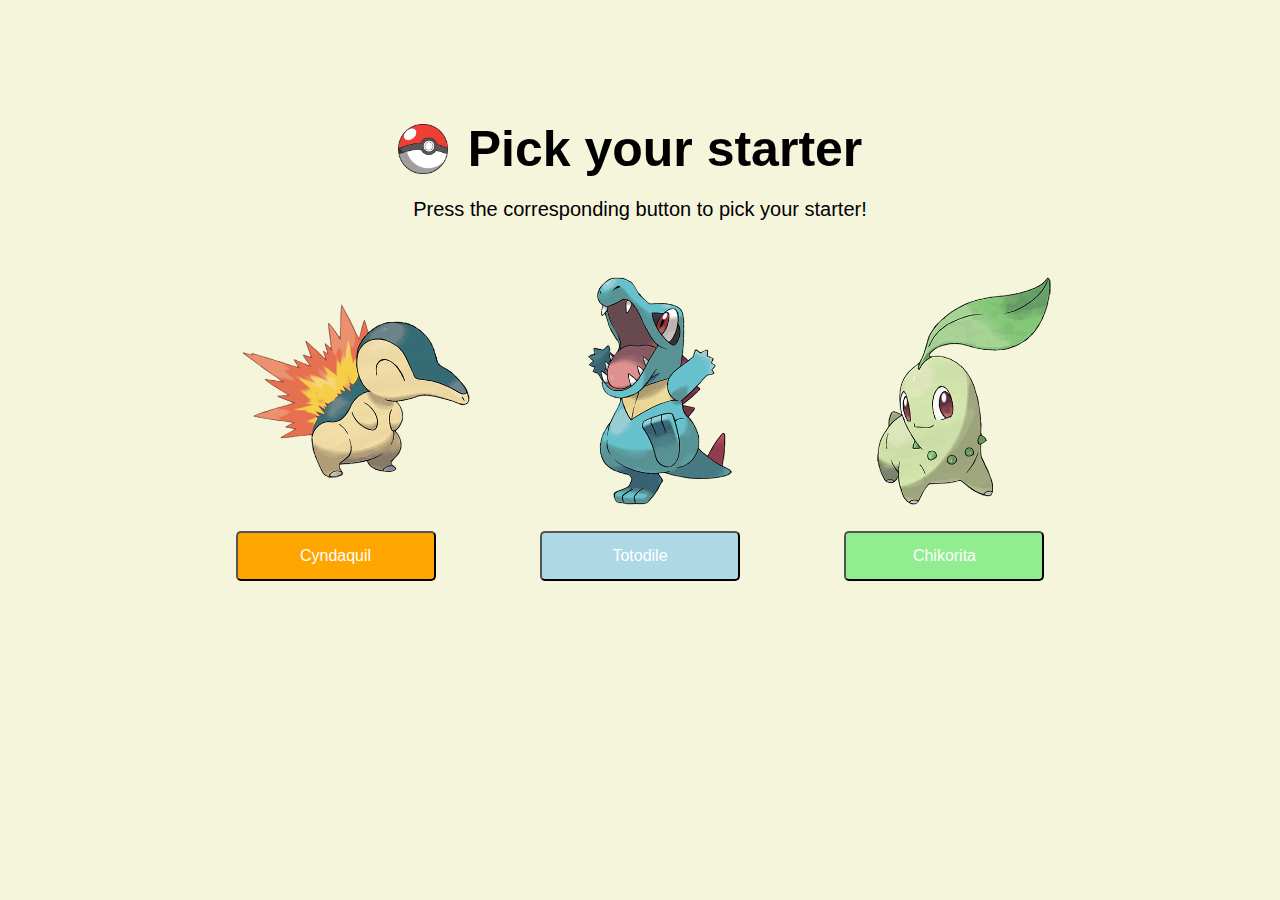
==== index.html @ fa5f5b9a "continued development" ====
<!DOCTYPE html>
<html lang="en">
  <head>
    <meta charset="utf-8">
    <link rel="stylesheet" type="text/css" href="app.css">
    <title>Pick your starter</title>
  </head>

  <body>  
    <div id="title">
      <div class="image-text-container">
        <img class="pokeball" src="pokeball.png">
        <h1>Pick your starter</h1>
      </div>
      <p>Press the corresponding button to pick your starter!</p>
    </div>


    <div class="container">
        <div id="cyndaquil" class="pokemon">
           <div class="box"><img id="cyndaimg" class="pkmnimg" src="cyndaquil.png"></div>
            <button id="elementButton" class="fireButton" type="button">Cyndaquil</button>
            <div class="cyndaDesc">It flares flames from its back to protect itself.</div>
        </div>

        <div id="totodile" class="pokemon">
            <div class="box"><img id="totoimg" class="pkmnimg" src="totodile.png"></div>
            <button id="elementButton" class="waterButton" type="button">Totodile</button>
        </div>

        <div id="chikorita" class="pokemon">
            <div class="box"><img id="chikoimg" class="pkmnimg" src="chikorita.png"></div>
            <button id="elementButton" class="grassButton" type="button"><text>Chikorita</text></button>
        </div>
     
    </div>

    <script src="appindex.js" ></script>

  </body>
</html>
---- app.css ----
body {
    background-color: beige;
    font-family: Arial, Helvetica, sans-serif;
    overflow: scroll;
    align-items: center;
    text-align: center;
}

h1 {
    color: black;
    text-align: center;
    font-size: 50px;
    margin: 20px;
}

p {
    color: black;
    text-align: center;
    font-size: 20px;
    margin: auto;
}

.image-text-container {
    display: flex;
    justify-content: center;
    align-items: center;
    text-align: center;
    margin: auto;
    margin-top: 100px;
    padding: auto;
}

.container {
    display: inline-block;
    padding: auto;
    margin: auto;
}

.pkmnimg {
    width: 250px;
    height: auto;
    margin: 10px;
    padding: 35px;
    display: block;
}

.box {
    width: 300px;
    height: 300px;
}

.pokemon {
    display: inline-block;
}

.fireButton {
    background-color: orange;
    color: white;
    width: 200px;
    height: 50px;
    padding: 10px 50px;
    text-align: center;
    font-family: Arial, Helvetica, sans-serif;
    font-size: medium;
    margin: auto;
    display: block;
    border-radius: 5px;
    cursor: pointer;

}

.cyndaDesc {
    font-family: Arial, Helvetica, sans-serif;
    margin: 10px;
    padding: 10px;
    position: absolute;
    display: none;
}

.fireButton:hover + .cyndaDesc {
    display: block;
    transition: all 1s ease;
}

.waterButton {
    background-color: lightblue;
    color: white;
    width: 200px;
    height: 50px;
    padding: 10px 50px;
    text-align: center;
    font-family: Arial, Helvetica, sans-serif;
    font-size: medium;
    margin: auto;
    display: block;
    border-radius: 5px;
    cursor: pointer;

}

.grassButton {
    background-color: lightgreen;
    color: white;
    width: 200px;
    height: 50px;
    padding: 10px 50px;
    text-align: center;
    font-family: Arial, Helvetica, sans-serif;
    font-size: medium;
    margin: auto;
    display: block;
    border-radius: 5px;
    cursor: pointer;

}

.backButton {
    background-color: lightgrey;
    color: black;
    width: 200px;
    height: 50px;
    padding: 10px 50px;
    text-align: center;
    font-family: Arial, Helvetica, sans-serif;
    font-size: medium;
    margin: auto;
    display: block;
    border-radius: 5px;
    cursor: pointer;


}

.pokeball {
    color: black;
    text-align: center;
    font-size: 50px;
    width: 50px;
    height: auto;
}


/* Path: app.js */
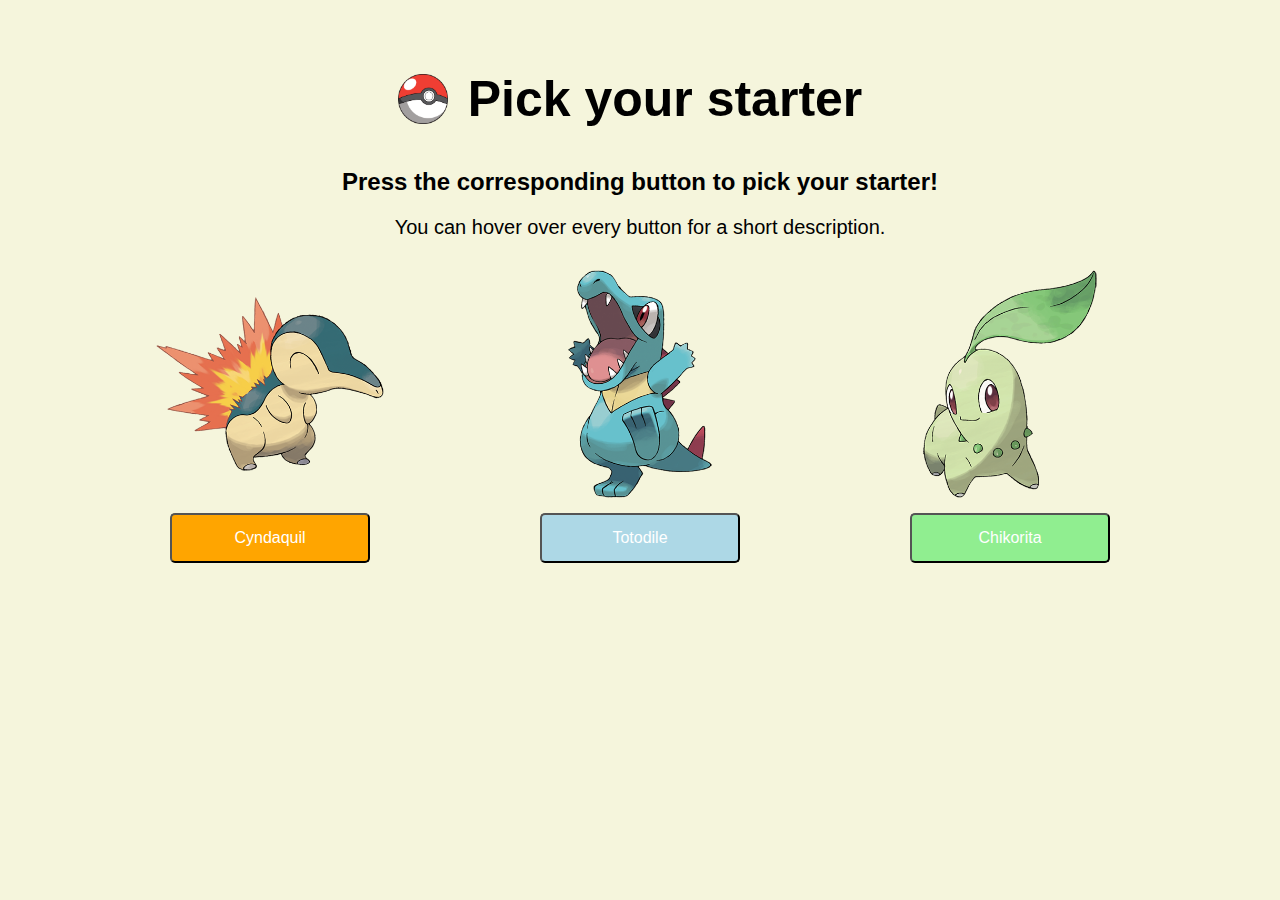
==== commit 43c4d1ef: "improvements" ====
--- a/index.html
+++ b/index.html
@@ -12,7 +12,8 @@
         <img class="pokeball" src="pokeball.png">
         <h1>Pick your starter</h1>
       </div>
-      <p>Press the corresponding button to pick your starter!</p>
+      <h2>Press the corresponding button to pick your starter!</h2>
+      <p>You can hover over every button for a short description.</p>
     </div>
 
 
@@ -20,18 +21,23 @@
         <div id="cyndaquil" class="pokemon">
            <div class="box"><img id="cyndaimg" class="pkmnimg" src="cyndaquil.png"></div>
             <button id="elementButton" class="fireButton" type="button">Cyndaquil</button>
-            <div class="cyndaDesc">It flares flames from its back to protect itself.</div>
-        </div>
+            <div class="fireIcon"><img src="20px-Fire_icon.png"></div>
+          </div>
+            
 
         <div id="totodile" class="pokemon">
             <div class="box"><img id="totoimg" class="pkmnimg" src="totodile.png"></div>
             <button id="elementButton" class="waterButton" type="button">Totodile</button>
+            <div class="waterIcon"><img src="20px-Water_icon.png"></div>
         </div>
+        
 
         <div id="chikorita" class="pokemon">
             <div class="box"><img id="chikoimg" class="pkmnimg" src="chikorita.png"></div>
             <button id="elementButton" class="grassButton" type="button"><text>Chikorita</text></button>
+            <div class="grassIcon"><img src="20px-Grass_icon.png"></div>
         </div>
+        
      
     </div>
 
--- a/app.css
+++ b/app.css
@@ -26,93 +26,133 @@
     align-items: center;
     text-align: center;
     margin: auto;
-    margin-top: 100px;
+    margin-top: 50px;
     padding: auto;
+    
 }
 
 .container {
-    display: inline-block;
-    padding: auto;
-    margin: auto;
+    display: inline-flex;
+    flex-flow: wrap;
+    gap: 20px;
 }
 
 .pkmnimg {
     width: 250px;
+    margin-top: 20px;
+    margin-left: 50px;
+    margin-right: 50px;
     height: auto;
-    margin: 10px;
-    padding: 35px;
-    display: block;
 }
 
-.box {
-    width: 300px;
-    height: 300px;
-}
-
-.pokemon {
-    display: inline-block;
-}
 
 .fireButton {
     background-color: orange;
     color: white;
     width: 200px;
     height: 50px;
-    padding: 10px 50px;
-    text-align: center;
+    margin: auto;
     font-family: Arial, Helvetica, sans-serif;
     font-size: medium;
-    margin: auto;
-    display: block;
     border-radius: 5px;
     cursor: pointer;
+    justify-content: center;
+    align-content: center;
 
 }
 
-.cyndaDesc {
+.fireIcon {
     font-family: Arial, Helvetica, sans-serif;
-    margin: 10px;
-    padding: 10px;
     position: absolute;
+    background-color: rgb(218, 87, 0);
+    border-radius: 50%;
+    margin-top: 15px; 
+    margin-left: 20px;
     display: none;
 }
 
-.fireButton:hover + .cyndaDesc {
-    display: block;
-    transition: all 1s ease;
+.fireButton:hover {
+    -webkit-box-shadow: 13px 13px 14px 0px rgba(115,115,115,0.49);
+    -moz-box-shadow: 13px 13px 14px 0px rgba(115,115,115,0.49);
+    box-shadow: 13px 13px 14px 0px rgba(115,115,115,0.49);
+    background-color: rgb(223, 63, 0);
 }
+
+.fireButton:hover + .fireIcon {
+    display: inline-flex;
+} 
 
 .waterButton {
     background-color: lightblue;
     color: white;
     width: 200px;
     height: 50px;
-    padding: 10px 50px;
-    text-align: center;
+    margin: auto;
     font-family: Arial, Helvetica, sans-serif;
     font-size: medium;
-    margin: auto;
-    display: block;
     border-radius: 5px;
     cursor: pointer;
+    justify-content: center;
+    align-content: center;
 
 }
+
+.waterIcon {
+    font-family: Arial, Helvetica, sans-serif;
+    background-color: rgb(34, 34, 182);
+    border-radius: 50%;
+    position: absolute;
+    margin-top: 15px; 
+    margin-left: 20px;
+    display: none;
+} 
+
+.waterButton:hover {
+    -webkit-box-shadow: 13px 13px 14px 0px rgba(115,115,115,0.49);
+    -moz-box-shadow: 13px 13px 14px 0px rgba(115,115,115,0.49);
+    box-shadow: 13px 13px 14px 0px rgba(115,115,115,0.49);
+    background-color: rgb(18, 78, 206);
+}
+
+.waterButton:hover + .waterIcon {
+    display: inline-flex;
+} 
 
 .grassButton {
     background-color: lightgreen;
     color: white;
     width: 200px;
     height: 50px;
-    padding: 10px 50px;
-    text-align: center;
+    margin: auto;
     font-family: Arial, Helvetica, sans-serif;
     font-size: medium;
-    margin: auto;
-    display: block;
     border-radius: 5px;
     cursor: pointer;
+    justify-content: center;
+    align-content: center;
 
 }
+
+.grassIcon {
+    font-family: Arial, Helvetica, sans-serif;
+    background-color: rgb(0, 184, 0);
+    border-radius: 50%;
+    position: absolute;
+    margin-top: 15px; 
+    margin-left: 20px;
+    display: none;
+}
+
+.grassButton:hover {
+    -webkit-box-shadow: 13px 13px 14px 0px rgba(115,115,115,0.49);
+    -moz-box-shadow: 13px 13px 14px 0px rgba(115,115,115,0.49);
+    box-shadow: 13px 13px 14px 0px rgba(115,115,115,0.49);
+    background-color: rgb(64, 136, 64);
+}
+
+.grassButton:hover + .grassIcon {
+    display: inline-flex;
+} 
 
 .backButton {
     background-color: lightgrey;
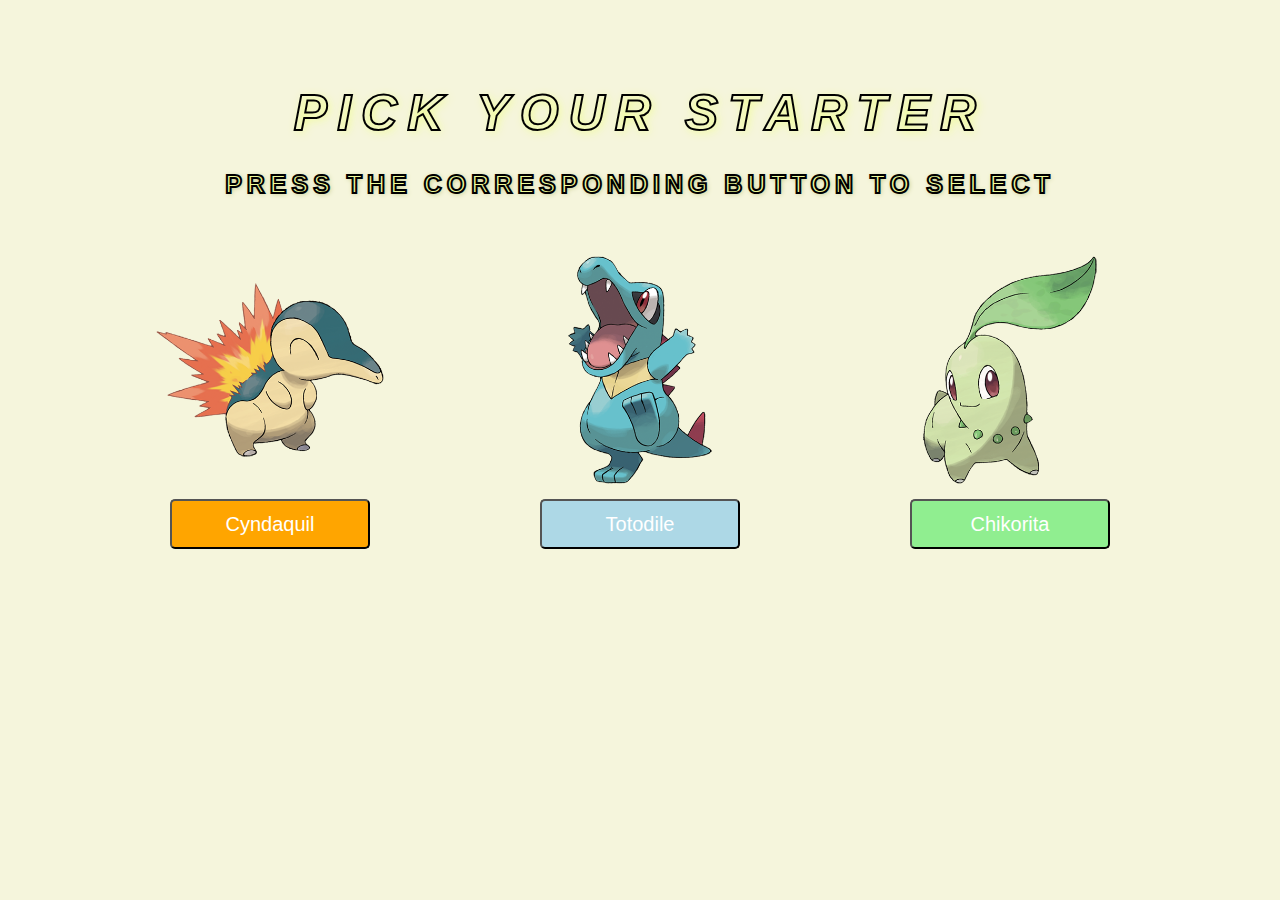
==== commit 14f7a8ce: "added animations" ====
--- a/index.html
+++ b/index.html
@@ -10,31 +10,30 @@
     <div id="title">
       <div class="image-text-container">
         <img class="pokeball" src="pokeball.png">
-        <h1>Pick your starter</h1>
+        <h1 class="startertxt">Pick your starter</h1>
       </div>
-      <h2>Press the corresponding button to pick your starter!</h2>
-      <p>You can hover over every button for a short description.</p>
+      <h2 class="selecttxt">Press the corresponding button to select</h2>
     </div>
 
 
     <div class="container">
         <div id="cyndaquil" class="pokemon">
            <div class="box"><img id="cyndaimg" class="pkmnimg" src="cyndaquil.png"></div>
-            <button id="elementButton" class="fireButton" type="button">Cyndaquil</button>
+            <button id="elementButton" class="fireButton" type="button"><text id="cyndatxt" class="poketxt">Cyndaquil</text></button>
             <div class="fireIcon"><img src="20px-Fire_icon.png"></div>
           </div>
             
 
         <div id="totodile" class="pokemon">
             <div class="box"><img id="totoimg" class="pkmnimg" src="totodile.png"></div>
-            <button id="elementButton" class="waterButton" type="button">Totodile</button>
+            <button id="elementButton" class="waterButton" type="button"><text id="tototxt" class="poketxt">Totodile</text></button>
             <div class="waterIcon"><img src="20px-Water_icon.png"></div>
         </div>
         
 
         <div id="chikorita" class="pokemon">
             <div class="box"><img id="chikoimg" class="pkmnimg" src="chikorita.png"></div>
-            <button id="elementButton" class="grassButton" type="button"><text>Chikorita</text></button>
+            <button id="elementButton" class="grassButton" type="button"><text id="chikotxt" class="poketxt">Chikorita</text></button>
             <div class="grassIcon"><img src="20px-Grass_icon.png"></div>
         </div>
         
--- a/app.css
+++ b/app.css
@@ -1,23 +1,43 @@
 body {
     background-color: beige;
     font-family: Arial, Helvetica, sans-serif;
-    overflow: scroll;
+    overflow: hidden;
     align-items: center;
     text-align: center;
 }
 
-h1 {
-    color: black;
-    text-align: center;
+
+.startertxt {
+	font-style: italic;
     font-size: 50px;
-    margin: 20px;
-}
-
-p {
-    color: black;
-    text-align: center;
-    font-size: 20px;
-    margin: auto;
+    margin-bottom: 3px;
+	text-transform: uppercase;
+	color: transparent;
+	-webkit-text-stroke: #000000;
+	-webkit-text-stroke-width: 2px;
+	text-shadow: 2px 2px 10px rgb(240, 252, 154);
+	transition: all 0.5s ease-in-out;
+	text-align: center;
+	letter-spacing: 0.2em;
+	animation: 1s linear 0s infinite alternate startertxt;
+} 
+
+@keyframes startertxt {
+    from {
+      transform: translateY(5px);
+    }
+  }
+
+.selecttxt {
+    font-size: 25px;
+    padding: 5px;
+	text-transform: uppercase;
+	color: rgb(240, 252, 154);
+	-webkit-text-stroke: rgb(0, 0, 0);
+	-webkit-text-stroke-width: 2px;
+	text-shadow: 1px 1px 5px rgb(188, 196, 124);
+	text-align: center;
+	letter-spacing: 0.2em;
 }
 
 .image-text-container {
@@ -48,12 +68,9 @@
 
 .fireButton {
     background-color: orange;
-    color: white;
-    width: 200px;
-    height: 50px;
-    margin: auto;
-    font-family: Arial, Helvetica, sans-serif;
-    font-size: medium;
+    width: 200px;
+    height: 50px;
+    margin: auto;
     border-radius: 5px;
     cursor: pointer;
     justify-content: center;
@@ -84,12 +101,9 @@
 
 .waterButton {
     background-color: lightblue;
-    color: white;
-    width: 200px;
-    height: 50px;
-    margin: auto;
-    font-family: Arial, Helvetica, sans-serif;
-    font-size: medium;
+    width: 200px;
+    height: 50px;
+    margin: auto;
     border-radius: 5px;
     cursor: pointer;
     justify-content: center;
@@ -120,12 +134,9 @@
 
 .grassButton {
     background-color: lightgreen;
-    color: white;
-    width: 200px;
-    height: 50px;
-    margin: auto;
-    font-family: Arial, Helvetica, sans-serif;
-    font-size: medium;
+    width: 200px;
+    height: 50px;
+    margin: auto;
     border-radius: 5px;
     cursor: pointer;
     justify-content: center;
@@ -177,7 +188,15 @@
     font-size: 50px;
     width: 50px;
     height: auto;
-}
-
-
-/* Path: app.js */+    display: none;
+}
+
+.poketxt {
+    font-size: 20px;
+    text-align: center;
+    color: white;
+}
+
+/* Path: app.js */
+
+
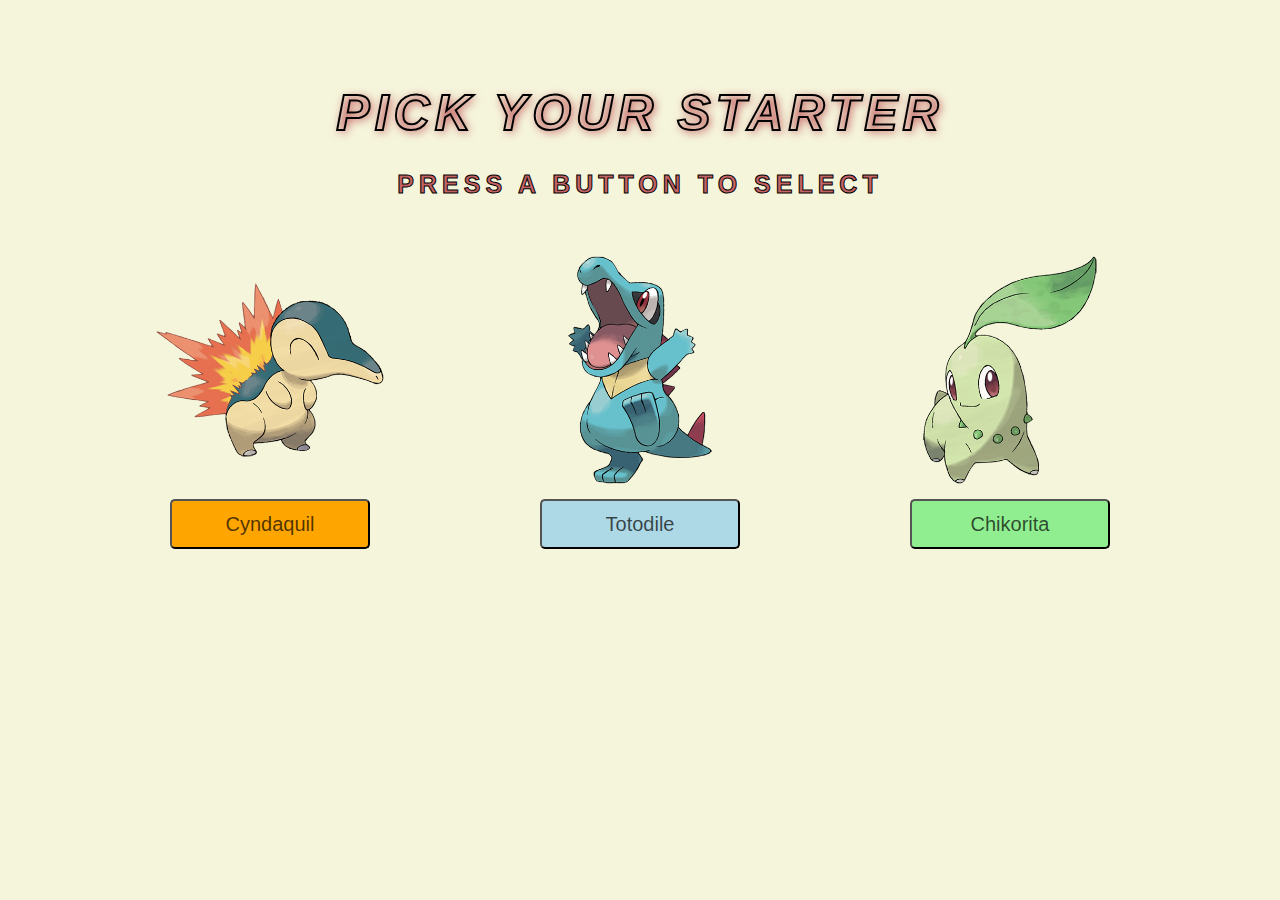
==== commit 5495c6df: "changes to text" ====
--- a/index.html
+++ b/index.html
@@ -12,7 +12,7 @@
         <img class="pokeball" src="pokeball.png">
         <h1 class="startertxt">Pick your starter</h1>
       </div>
-      <h2 class="selecttxt">Press the corresponding button to select</h2>
+      <h2 class="selecttxt">Press a button to select</h2>
     </div>
 
 
--- a/app.css
+++ b/app.css
@@ -15,10 +15,11 @@
 	color: transparent;
 	-webkit-text-stroke: #000000;
 	-webkit-text-stroke-width: 2px;
-	text-shadow: 2px 2px 10px rgb(240, 252, 154);
+	text-shadow: 2px 2px 10px rgb(196, 99, 99);
 	transition: all 0.5s ease-in-out;
 	text-align: center;
-	letter-spacing: 0.2em;
+    letter-spacing: 0.1em;
+	
 	animation: 1s linear 0s infinite alternate startertxt;
 } 
 
@@ -32,10 +33,10 @@
     font-size: 25px;
     padding: 5px;
 	text-transform: uppercase;
-	color: rgb(240, 252, 154);
+	color: rgb(196, 99, 99);
 	-webkit-text-stroke: rgb(0, 0, 0);
-	-webkit-text-stroke-width: 2px;
-	text-shadow: 1px 1px 5px rgb(188, 196, 124);
+	-webkit-text-stroke-width: 1px;
+	/* text-shadow: 1px 1px 5px rgb(188, 196, 124); */
 	text-align: center;
 	letter-spacing: 0.2em;
 }
@@ -86,12 +87,13 @@
     margin-top: 15px; 
     margin-left: 20px;
     display: none;
+    animation: 1s linear 0s infinite alternate startertxt;
 }
 
 .fireButton:hover {
-    -webkit-box-shadow: 13px 13px 14px 0px rgba(115,115,115,0.49);
-    -moz-box-shadow: 13px 13px 14px 0px rgba(115,115,115,0.49);
-    box-shadow: 13px 13px 14px 0px rgba(115,115,115,0.49);
+    -webkit-box-shadow: 13px 13px 14px 0px rgba(80, 25, 25, 0.49);
+    -moz-box-shadow: 13px 13px 14px 0px rgba(80, 25, 25, 0.49);
+    box-shadow: 13px 13px 14px 0px rgba(80, 25, 25, 0.49);
     background-color: rgb(223, 63, 0);
 }
 
@@ -119,12 +121,13 @@
     margin-top: 15px; 
     margin-left: 20px;
     display: none;
+    animation: 1s linear 0s infinite alternate startertxt;
 } 
 
 .waterButton:hover {
-    -webkit-box-shadow: 13px 13px 14px 0px rgba(115,115,115,0.49);
-    -moz-box-shadow: 13px 13px 14px 0px rgba(115,115,115,0.49);
-    box-shadow: 13px 13px 14px 0px rgba(115,115,115,0.49);
+    -webkit-box-shadow: 13px 13px 14px 0px rgba(42, 39, 90, 0.49);
+    -moz-box-shadow: 13px 13px 14px 0px rgba(42, 39, 90, 0.49);
+    box-shadow: 13px 13px 14px 0px rgba(42, 39, 90, 0.49);
     background-color: rgb(18, 78, 206);
 }
 
@@ -146,18 +149,20 @@
 
 .grassIcon {
     font-family: Arial, Helvetica, sans-serif;
-    background-color: rgb(0, 184, 0);
+    background-color: rgb(64, 136, 64);
     border-radius: 50%;
     position: absolute;
     margin-top: 15px; 
     margin-left: 20px;
     display: none;
+    animation: 1s linear 0s infinite alternate startertxt;
+
 }
 
 .grassButton:hover {
-    -webkit-box-shadow: 13px 13px 14px 0px rgba(115,115,115,0.49);
-    -moz-box-shadow: 13px 13px 14px 0px rgba(115,115,115,0.49);
-    box-shadow: 13px 13px 14px 0px rgba(115,115,115,0.49);
+    -webkit-box-shadow: 13px 13px 14px 0px rgba(40, 88, 52, 0.49);
+    -moz-box-shadow: 13px 13px 14px 0px rgba(40, 88, 52, 0.49);
+    box-shadow: 13px 13px 14px 0px rgba(40, 88, 52, 0.49);
     background-color: rgb(64, 136, 64);
 }
 
@@ -179,7 +184,6 @@
     border-radius: 5px;
     cursor: pointer;
 
-
 }
 
 .pokeball {
@@ -194,7 +198,8 @@
 .poketxt {
     font-size: 20px;
     text-align: center;
-    color: white;
+    color: rgba(0, 0, 0, 0.699);
+    
 }
 
 /* Path: app.js */
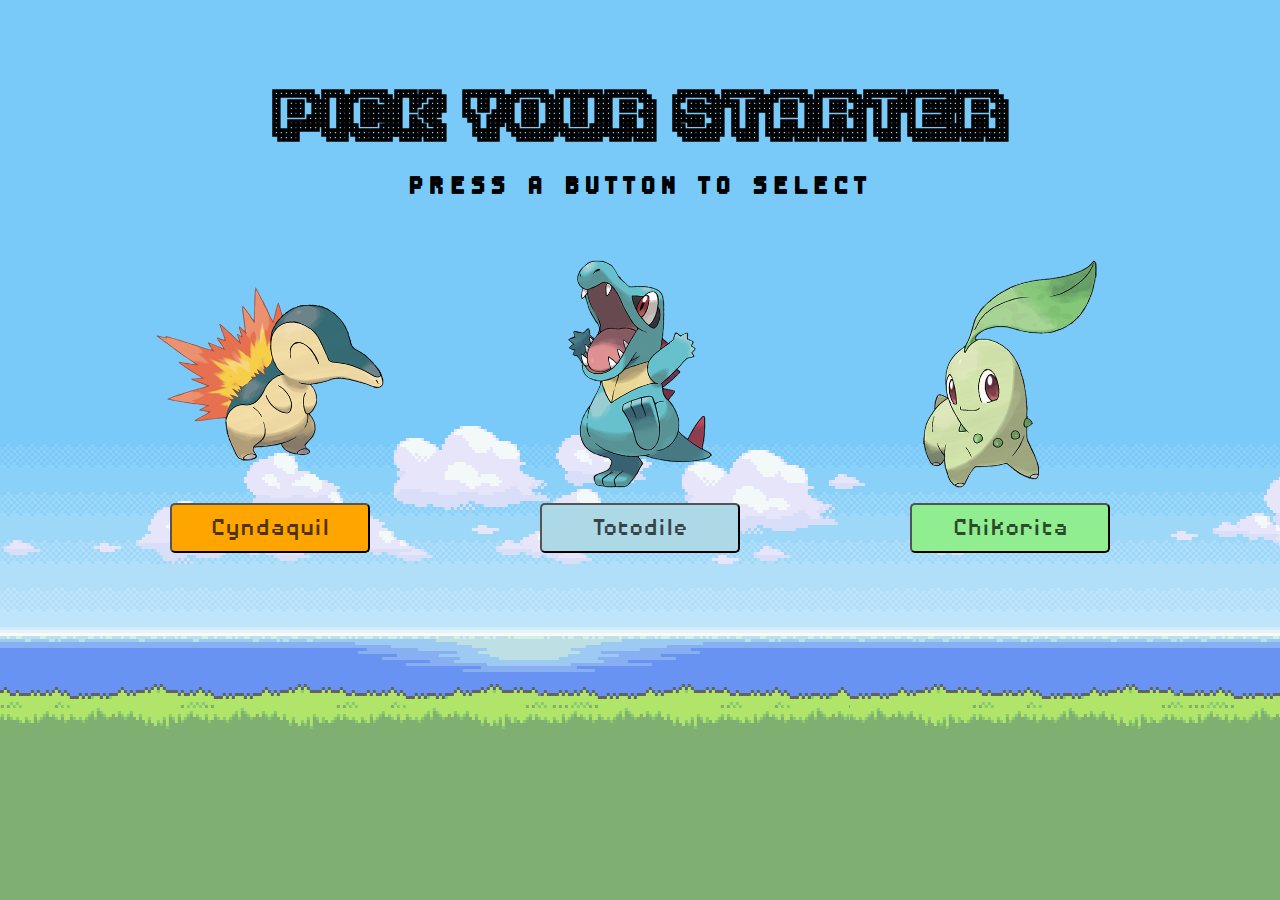
==== commit 6bff54c4: "improvements to general aesthetic" ====
--- a/index.html
+++ b/index.html
@@ -5,6 +5,12 @@
     <link rel="stylesheet" type="text/css" href="app.css">
     <title>Pick your starter</title>
   </head>
+
+<style class="background">
+    body {
+      background-image: url('background.png');
+    }
+</style> 
 
   <body>  
     <div id="title">
@@ -14,7 +20,6 @@
       </div>
       <h2 class="selecttxt">Press a button to select</h2>
     </div>
-
 
     <div class="container">
         <div id="cyndaquil" class="pokemon">
--- a/app.css
+++ b/app.css
@@ -1,21 +1,40 @@
+@font-face {
+    font-family: ka1;
+    src: url('fonts/ka1.ttf')format('truetype');
+  }
+
+@font-face {
+  font-family: DisposableDroid;
+  src: url('fonts/DisposableDroidBB.ttf')format('truetype');
+}
+
+@keyframes startertxt {
+    from {
+      transform: translateY(5px);
+    }
+  }
+
 body {
     background-color: beige;
     font-family: Arial, Helvetica, sans-serif;
     overflow: hidden;
     align-items: center;
     text-align: center;
-}
-
+    background-image: url('background.png');
+    background-size: cover;
+    background-attachment: fixed;
+    background-position-y: 100%;
+}
 
 .startertxt {
-	font-style: italic;
+    font-family: "ka1";
     font-size: 50px;
     margin-bottom: 3px;
 	text-transform: uppercase;
 	color: transparent;
 	-webkit-text-stroke: #000000;
 	-webkit-text-stroke-width: 2px;
-	text-shadow: 2px 2px 10px rgb(196, 99, 99);
+	/* text-shadow: 2px 2px 10px rgb(196, 99, 99); */
 	transition: all 0.5s ease-in-out;
 	text-align: center;
     letter-spacing: 0.1em;
@@ -23,19 +42,14 @@
 	animation: 1s linear 0s infinite alternate startertxt;
 } 
 
-@keyframes startertxt {
-    from {
-      transform: translateY(5px);
-    }
-  }
-
 .selecttxt {
-    font-size: 25px;
+    font-size: 30px;
+    font-family: "DisposableDroid";
     padding: 5px;
 	text-transform: uppercase;
-	color: rgb(196, 99, 99);
+	color: rgb(0, 0, 0);
 	-webkit-text-stroke: rgb(0, 0, 0);
-	-webkit-text-stroke-width: 1px;
+	-webkit-text-stroke-width: 0.5px;
 	/* text-shadow: 1px 1px 5px rgb(188, 196, 124); */
 	text-align: center;
 	letter-spacing: 0.2em;
@@ -196,12 +210,12 @@
 }
 
 .poketxt {
-    font-size: 20px;
+    font-size: 30px;
+    font-family: "DisposableDroid";
     text-align: center;
     color: rgba(0, 0, 0, 0.699);
     
 }
 
-/* Path: app.js */
-
-
+
+
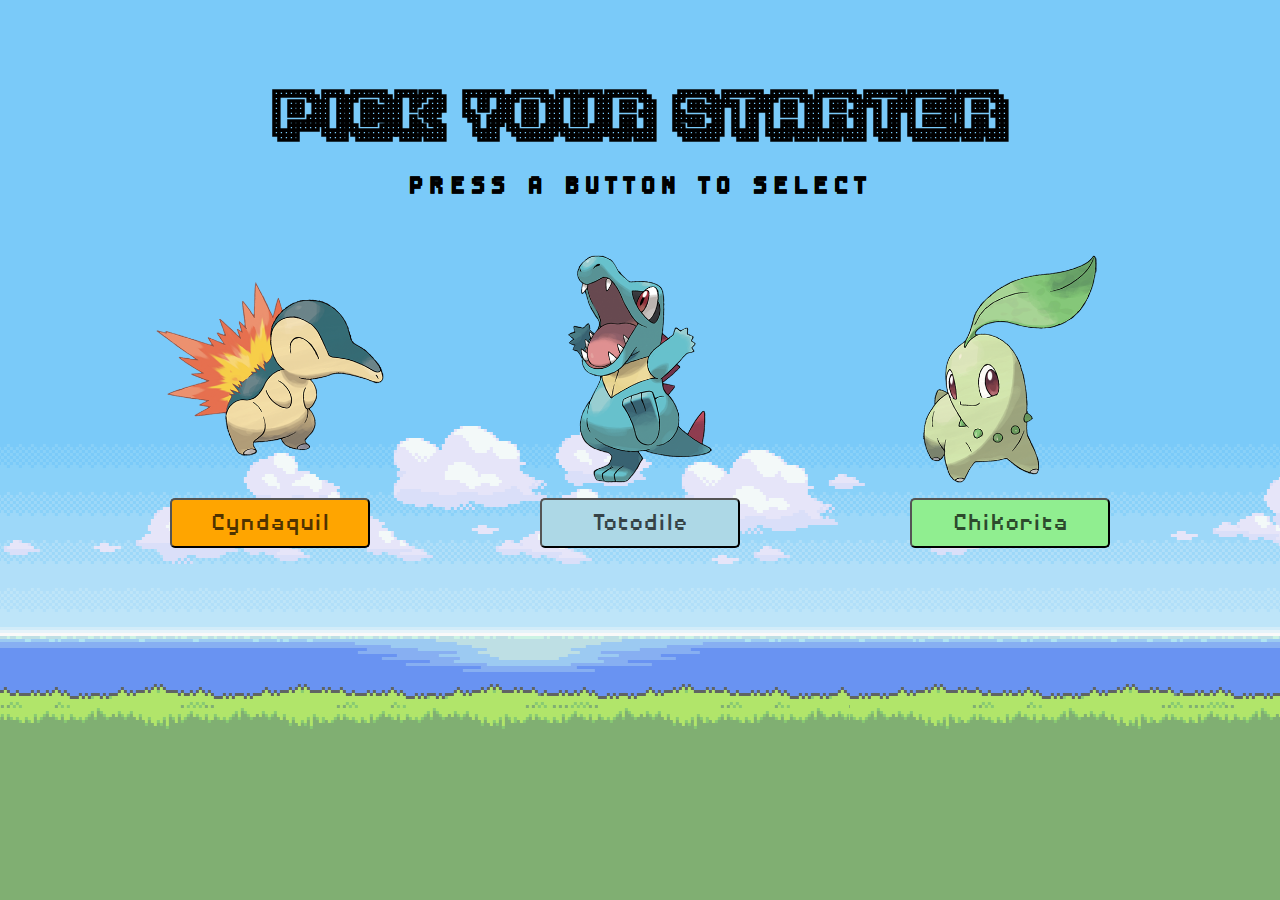
==== commit a36b98e5: "development" ====
--- a/index.html
+++ b/index.html
@@ -6,16 +6,10 @@
     <title>Pick your starter</title>
   </head>
 
-<style class="background">
-    body {
-      background-image: url('background.png');
-    }
-</style> 
-
   <body>  
     <div id="title">
       <div class="image-text-container">
-        <img class="pokeball" src="pokeball.png">
+        <img class="pokeball" src="images/pokeball.png">
         <h1 class="startertxt">Pick your starter</h1>
       </div>
       <h2 class="selecttxt">Press a button to select</h2>
@@ -23,27 +17,25 @@
 
     <div class="container">
         <div id="cyndaquil" class="pokemon">
-           <div class="box"><img id="cyndaimg" class="pkmnimg" src="cyndaquil.png"></div>
+           <div class="box"><img id="cyndaimg" class="pkmnimg" src="images/cyndaquil.png"></div>
             <button id="elementButton" class="fireButton" type="button"><text id="cyndatxt" class="poketxt">Cyndaquil</text></button>
-            <div class="fireIcon"><img src="20px-Fire_icon.png"></div>
+            <div class="fireIcon"><img src="images/20px-Fire_icon.png"></div>
           </div>
             
 
         <div id="totodile" class="pokemon">
-            <div class="box"><img id="totoimg" class="pkmnimg" src="totodile.png"></div>
+            <div class="box"><img id="totoimg" class="pkmnimg" src="images/totodile.png"></div>
             <button id="elementButton" class="waterButton" type="button"><text id="tototxt" class="poketxt">Totodile</text></button>
-            <div class="waterIcon"><img src="20px-Water_icon.png"></div>
+            <div class="waterIcon"><img src="images/20px-Water_icon.png"></div>
         </div>
         
 
         <div id="chikorita" class="pokemon">
-            <div class="box"><img id="chikoimg" class="pkmnimg" src="chikorita.png"></div>
+            <div class="box"><img id="chikoimg" class="pkmnimg" src="images/chikorita.png"></div>
             <button id="elementButton" class="grassButton" type="button"><text id="chikotxt" class="poketxt">Chikorita</text></button>
-            <div class="grassIcon"><img src="20px-Grass_icon.png"></div>
+            <div class="grassIcon"><img src="images/20px-Grass_icon.png"></div>
         </div>
         
-     
-    </div>
 
     <script src="appindex.js" ></script>
 
--- a/app.css
+++ b/app.css
@@ -20,7 +20,7 @@
     overflow: hidden;
     align-items: center;
     text-align: center;
-    background-image: url('background.png');
+    background-image: url('images/background.png');
     background-size: cover;
     background-attachment: fixed;
     background-position-y: 100%;
@@ -38,14 +38,13 @@
 	transition: all 0.5s ease-in-out;
 	text-align: center;
     letter-spacing: 0.1em;
-	
 	animation: 1s linear 0s infinite alternate startertxt;
 } 
 
 .selecttxt {
     font-size: 30px;
     font-family: "DisposableDroid";
-    padding: 5px;
+    padding-top: 5px;
 	text-transform: uppercase;
 	color: rgb(0, 0, 0);
 	-webkit-text-stroke: rgb(0, 0, 0);
@@ -127,9 +126,20 @@
 
 }
 
+.waterButton:hover {
+    -webkit-box-shadow: 13px 13px 14px 0px rgba(42, 39, 90, 0.49);
+    -moz-box-shadow: 13px 13px 14px 0px rgba(42, 39, 90, 0.49);
+    box-shadow: 13px 13px 14px 0px rgba(42, 39, 90, 0.49);
+    background-color: rgb(56, 102, 202);
+}
+
+.waterButton:hover + .waterIcon {
+    display: inline-flex;
+} 
+
 .waterIcon {
     font-family: Arial, Helvetica, sans-serif;
-    background-color: rgb(34, 34, 182);
+    background-color: rgb(56, 102, 202);
     border-radius: 50%;
     position: absolute;
     margin-top: 15px; 
@@ -138,16 +148,6 @@
     animation: 1s linear 0s infinite alternate startertxt;
 } 
 
-.waterButton:hover {
-    -webkit-box-shadow: 13px 13px 14px 0px rgba(42, 39, 90, 0.49);
-    -moz-box-shadow: 13px 13px 14px 0px rgba(42, 39, 90, 0.49);
-    box-shadow: 13px 13px 14px 0px rgba(42, 39, 90, 0.49);
-    background-color: rgb(18, 78, 206);
-}
-
-.waterButton:hover + .waterIcon {
-    display: inline-flex;
-} 
 
 .grassButton {
     background-color: lightgreen;
@@ -161,9 +161,20 @@
 
 }
 
+.grassButton:hover {
+    -webkit-box-shadow: 13px 13px 14px 0px rgba(40, 88, 52, 0.49);
+    -moz-box-shadow: 13px 13px 14px 0px rgba(40, 88, 52, 0.49);
+    box-shadow: 13px 13px 14px 0px rgba(40, 88, 52, 0.49);
+    background-color: rgb(92, 233, 92);
+}
+
+.grassButton:hover + .grassIcon {
+    display: inline-flex;
+} 
+
 .grassIcon {
     font-family: Arial, Helvetica, sans-serif;
-    background-color: rgb(64, 136, 64);
+    background-color: rgb(92, 233, 92);
     border-radius: 50%;
     position: absolute;
     margin-top: 15px; 
@@ -173,31 +184,22 @@
 
 }
 
-.grassButton:hover {
+.backButton {
+    background-color: rgb(158, 158, 158);
+    width: 200px;
+    height: 50px;
+    margin: auto;
+    border-radius: 5px;
+    cursor: pointer;
+    justify-content: center;
+    align-content: center;
+}
+
+.backButton:hover {
     -webkit-box-shadow: 13px 13px 14px 0px rgba(40, 88, 52, 0.49);
     -moz-box-shadow: 13px 13px 14px 0px rgba(40, 88, 52, 0.49);
     box-shadow: 13px 13px 14px 0px rgba(40, 88, 52, 0.49);
-    background-color: rgb(64, 136, 64);
-}
-
-.grassButton:hover + .grassIcon {
-    display: inline-flex;
-} 
-
-.backButton {
-    background-color: lightgrey;
-    color: black;
-    width: 200px;
-    height: 50px;
-    padding: 10px 50px;
-    text-align: center;
-    font-family: Arial, Helvetica, sans-serif;
-    font-size: medium;
-    margin: auto;
-    display: block;
-    border-radius: 5px;
-    cursor: pointer;
-
+    background-color: rgb(180, 180, 180);
 }
 
 .pokeball {
@@ -217,5 +219,88 @@
     
 }
 
-
-
+ /* The Modal (background) */
+ .modal {
+    display: none; 
+    position: fixed; 
+    z-index: 1; 
+    left: 0;
+    top: 0;
+    width: 100%; 
+    height: 100%; 
+    overflow: hidden; 
+    background-color: rgb(0,0,0); 
+    background-color: rgba(0,0,0,0.4); 
+  }
+  
+.modal-content {
+    background-color: rgb(255, 255, 255);
+    border-width: 30px;
+    margin: 15% auto; 
+    padding: 20px;
+    border: 5px solid #000000c5;
+    width: 70%; 
+    display: flex;
+  }
+  
+.close {
+    color: #aaa;
+    float: right;
+    font-size: 28px;
+    font-weight: bold;
+  }
+  
+  .close:hover,
+  .close:focus {
+    color: black;
+    text-decoration: none;
+    cursor: pointer;
+  } 
+
+.modalBtn {
+    background-color: rgb(158, 158, 158);
+    width: 200px;
+    height: 50px;
+    margin: auto;
+    border-radius: 5px;
+    justify-content: center;
+    align-content: center;
+    margin-top: 20px;
+}
+
+.modalBtn:hover {
+    -webkit-box-shadow: 13px 13px 14px 0px rgba(40, 88, 52, 0.49);
+    -moz-box-shadow: 13px 13px 14px 0px rgba(40, 88, 52, 0.49);
+    box-shadow: 13px 13px 14px 0px rgba(40, 88, 52, 0.49);
+    background-color: rgb(180, 180, 180);
+}
+
+
+.evoImg {
+    width: 150px;
+    height: auto;
+}
+
+.evolutionBlock {
+    display: flex;
+    justify-content: center;
+    align-items: center;
+    text-align: center;
+    margin: auto;
+    margin-top: 50px;
+    padding: auto;
+}
+
+.evotxt {
+    font-size: 30px;
+    font-family: "DisposableDroid";
+    text-align: justify;
+    color: rgba(0, 0, 0, 0.699);
+}
+
+.arrow {
+    font-size: 70px;
+    color: rgba(0, 0, 0, 0.473);
+    margin: 20px;
+    padding: 20px;
+}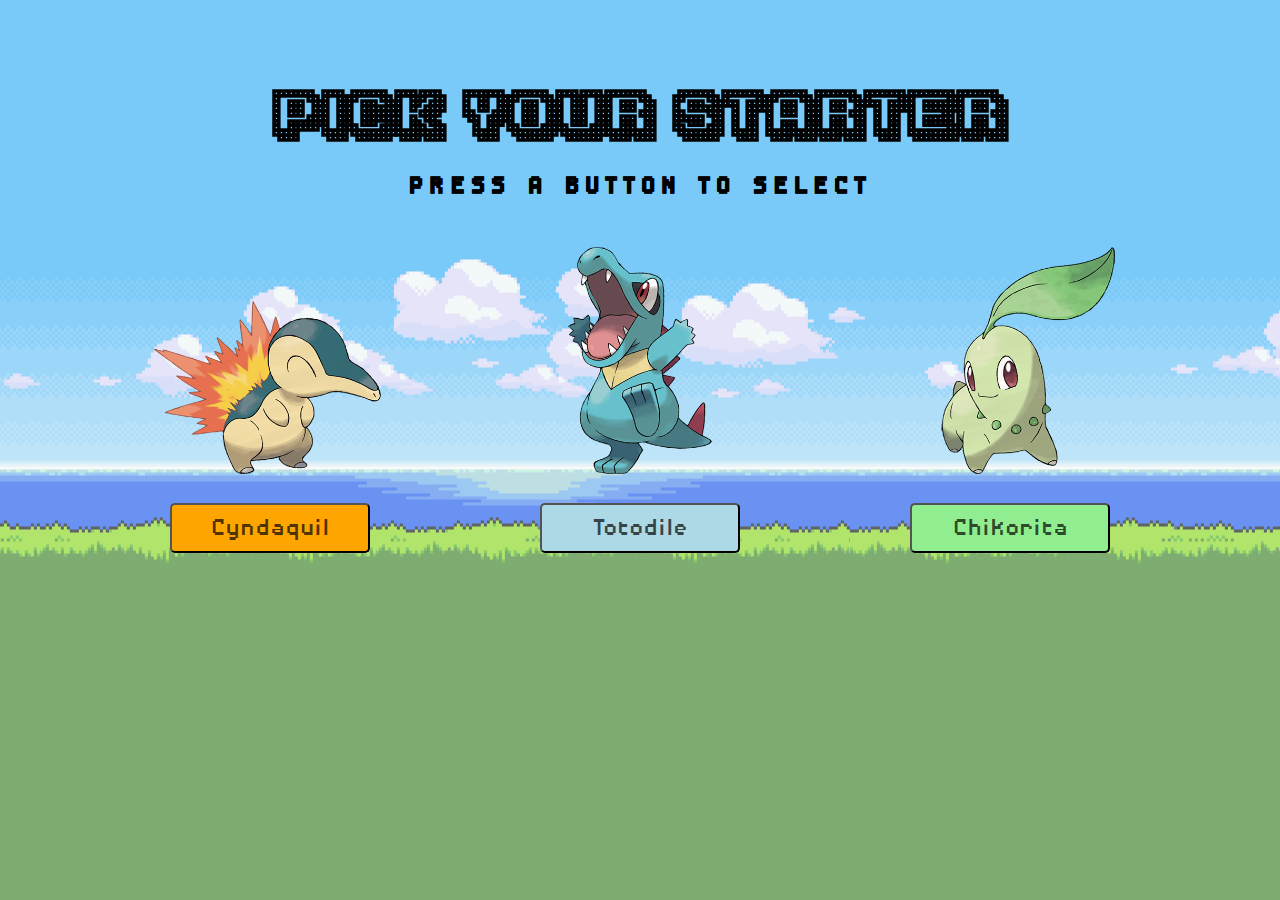
==== commit e0f74f29: "development" ====
--- a/index.html
+++ b/index.html
@@ -9,7 +9,6 @@
   <body>  
     <div id="title">
       <div class="image-text-container">
-        <img class="pokeball" src="images/pokeball.png">
         <h1 class="startertxt">Pick your starter</h1>
       </div>
       <h2 class="selecttxt">Press a button to select</h2>
--- a/app.css
+++ b/app.css
@@ -13,6 +13,12 @@
       transform: translateY(5px);
     }
   }
+
+@keyframes arrow {
+    from {
+      transform: translateX(5px);
+    }
+}
 
 body {
     background-color: beige;
@@ -20,7 +26,7 @@
     overflow: hidden;
     align-items: center;
     text-align: center;
-    background-image: url('images/background.png');
+    background-image: url('images/background2.png');
     background-size: cover;
     background-attachment: fixed;
     background-position-y: 100%;
@@ -73,18 +79,20 @@
 
 .pkmnimg {
     width: 250px;
-    margin-top: 20px;
+    margin-bottom: 20px;
     margin-left: 50px;
     margin-right: 50px;
     height: auto;
-}
-
+    
+}
+
+/* fire */
 
 .fireButton {
     background-color: orange;
     width: 200px;
     height: 50px;
-    margin: auto;
+    margin: 5px;
     border-radius: 5px;
     cursor: pointer;
     justify-content: center;
@@ -95,7 +103,7 @@
 .fireIcon {
     font-family: Arial, Helvetica, sans-serif;
     position: absolute;
-    background-color: rgb(218, 87, 0);
+    background-color: rgb(243, 90, 30);
     border-radius: 50%;
     margin-top: 15px; 
     margin-left: 20px;
@@ -107,18 +115,20 @@
     -webkit-box-shadow: 13px 13px 14px 0px rgba(80, 25, 25, 0.49);
     -moz-box-shadow: 13px 13px 14px 0px rgba(80, 25, 25, 0.49);
     box-shadow: 13px 13px 14px 0px rgba(80, 25, 25, 0.49);
-    background-color: rgb(223, 63, 0);
+    background-color: rgb(243, 90, 30);
 }
 
 .fireButton:hover + .fireIcon {
     display: inline-flex;
 } 
 
+/* water */
+
 .waterButton {
     background-color: lightblue;
     width: 200px;
     height: 50px;
-    margin: auto;
+    margin: 5px;
     border-radius: 5px;
     cursor: pointer;
     justify-content: center;
@@ -130,7 +140,7 @@
     -webkit-box-shadow: 13px 13px 14px 0px rgba(42, 39, 90, 0.49);
     -moz-box-shadow: 13px 13px 14px 0px rgba(42, 39, 90, 0.49);
     box-shadow: 13px 13px 14px 0px rgba(42, 39, 90, 0.49);
-    background-color: rgb(56, 102, 202);
+    background-color: rgb(73, 122, 226);
 }
 
 .waterButton:hover + .waterIcon {
@@ -139,7 +149,7 @@
 
 .waterIcon {
     font-family: Arial, Helvetica, sans-serif;
-    background-color: rgb(56, 102, 202);
+    background-color: rgb(73, 122, 226);
     border-radius: 50%;
     position: absolute;
     margin-top: 15px; 
@@ -148,12 +158,13 @@
     animation: 1s linear 0s infinite alternate startertxt;
 } 
 
+/* grass */
 
 .grassButton {
     background-color: lightgreen;
     width: 200px;
     height: 50px;
-    margin: auto;
+    margin: 5px;
     border-radius: 5px;
     cursor: pointer;
     justify-content: center;
@@ -184,15 +195,20 @@
 
 }
 
+/* back button */
+
 .backButton {
     background-color: rgb(158, 158, 158);
     width: 200px;
     height: 50px;
-    margin: auto;
-    border-radius: 5px;
-    cursor: pointer;
-    justify-content: center;
-    align-content: center;
+    margin-top: 5px;
+    margin-left: 20px;
+    margin-right: 20px;
+    border-radius: 5px;
+    cursor: pointer;
+    justify-content: center;
+    align-content: center;
+
 }
 
 .backButton:hover {
@@ -202,14 +218,6 @@
     background-color: rgb(180, 180, 180);
 }
 
-.pokeball {
-    color: black;
-    text-align: center;
-    font-size: 50px;
-    width: 50px;
-    height: auto;
-    display: none;
-}
 
 .poketxt {
     font-size: 30px;
@@ -219,7 +227,8 @@
     
 }
 
- /* The Modal (background) */
+/* modal */
+
  .modal {
     display: none; 
     position: fixed; 
@@ -239,7 +248,7 @@
     margin: 15% auto; 
     padding: 20px;
     border: 5px solid #000000c5;
-    width: 70%; 
+    width: 95%; 
     display: flex;
   }
   
@@ -261,7 +270,9 @@
     background-color: rgb(158, 158, 158);
     width: 200px;
     height: 50px;
-    margin: auto;
+    margin-top: 5px;
+    margin-left: 20px;
+    margin-right: 20px;
     border-radius: 5px;
     justify-content: center;
     align-content: center;
@@ -279,6 +290,9 @@
 .evoImg {
     width: 150px;
     height: auto;
+    margin: 5px;
+    padding: 5px;
+    
 }
 
 .evolutionBlock {
@@ -300,7 +314,9 @@
 
 .arrow {
     font-size: 70px;
-    color: rgba(0, 0, 0, 0.473);
+    color: rgb(0, 0, 0);
     margin: 20px;
     padding: 20px;
-}+    animation: 0.5s linear 0s infinite alternate arrow;
+}
+
